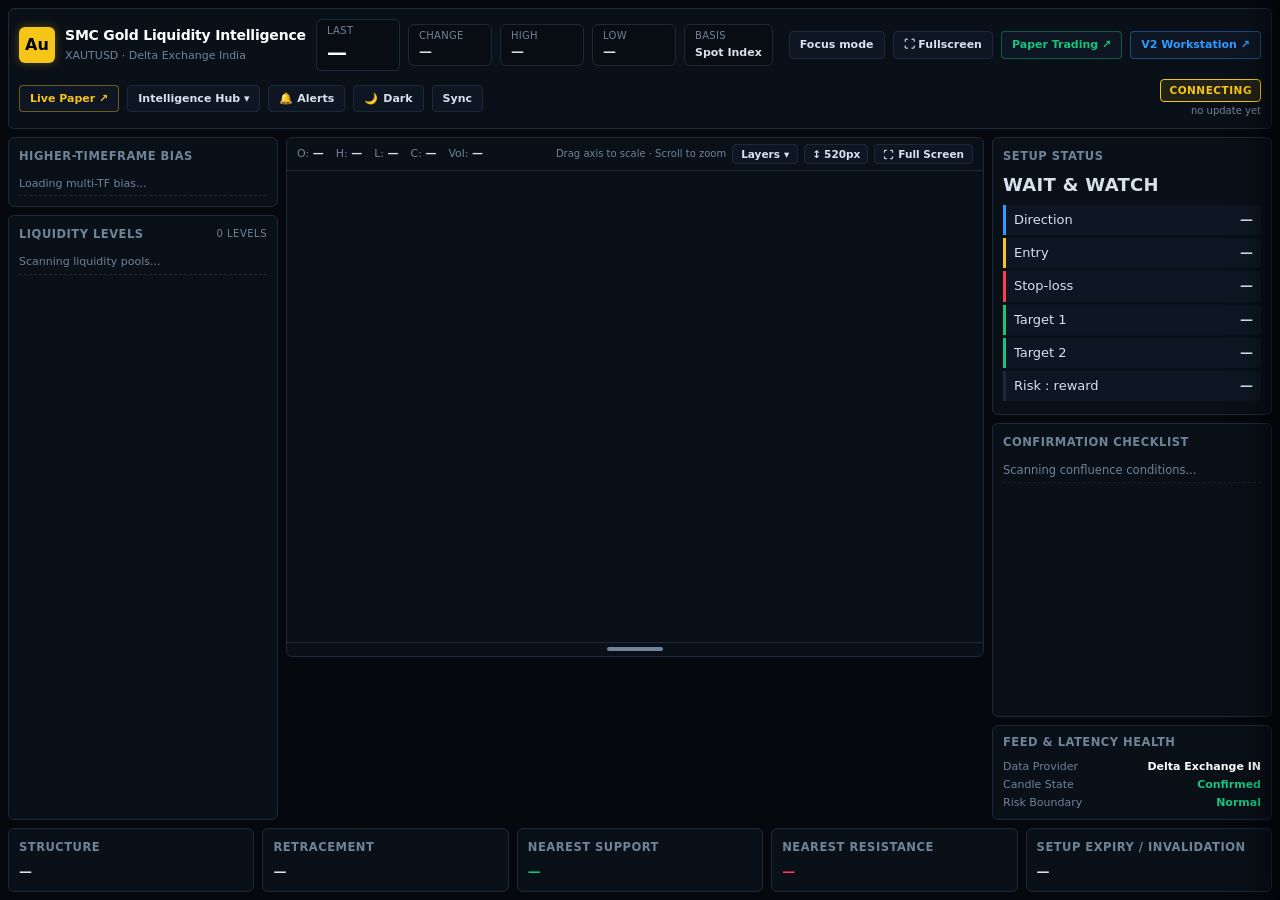
==== frontend/index.html @ 31a8e098 "feat(terminal): add theme switcher, chart resizing, 10M timeframe, separated HTF overlays and live l" ====
<!DOCTYPE html>
<html lang="en">
<head>
  <meta charset="utf-8">
  <meta name="viewport" content="width=device-width, initial-scale=1">
  <meta http-equiv="Cache-Control" content="no-cache, no-store, must-revalidate">
  <meta http-equiv="Pragma" content="no-cache">
  <meta http-equiv="Expires" content="0">
  <title>SMC Gold Liquidity Intelligence · XAUTUSD</title>
  <style>
    :root {
      --bg: #05080d;
      --pn: #0a1018;
      --pn-sub: #080d14;
      --bd: #1b2a3a;
      --tx: #d7e2ee;
      --tx-b: #ffffff;
      --mu: #6f8399;
      --up: #18c37e;
      --dn: #ff3b4e;
      --am: #f5c518;
      --bl: #2f9bff;
      --purp: #a855f7;
      --btn-bg: #0d1622;
      --btn-hover: #132236;
      --btn-on: #0f2540;
      --overlay-bg: rgba(5, 8, 13, 0.85);
      --toast-bg: rgba(13, 22, 34, 0.96);
      --dropdown-bg: rgba(10, 16, 24, 0.96);
      --drawer-shadow: -10px 0 30px rgba(0, 0, 0, 0.7);
      color-scheme: dark;
    }
    [data-theme="midnight"] {
      --bg: #000000;
      --pn: #09090b;
      --pn-sub: #040405;
      --bd: #1e2025;
      --tx: #e2e8f0;
      --tx-b: #ffffff;
      --mu: #71717a;
      --up: #18c37e;
      --dn: #ff3b4e;
      --am: #f5c518;
      --bl: #2f9bff;
      --purp: #a855f7;
      --btn-bg: #121316;
      --btn-hover: #1a1c22;
      --btn-on: #1e2330;
      --overlay-bg: rgba(0, 0, 0, 0.88);
      --toast-bg: rgba(18, 19, 22, 0.96);
      --dropdown-bg: rgba(9, 9, 11, 0.98);
      --drawer-shadow: -10px 0 30px rgba(0, 0, 0, 0.9);
      color-scheme: dark;
    }
    [data-theme="light"] {
      --bg: #f4f6f9;
      --pn: #ffffff;
      --pn-sub: #f8fafc;
      --bd: #cbd5e1;
      --tx: #1e293b;
      --tx-b: #0f172a;
      --mu: #64748b;
      --up: #089981;
      --dn: #f23645;
      --am: #d97706;
      --bl: #2563eb;
      --purp: #9333ea;
      --btn-bg: #f1f5f9;
      --btn-hover: #e2e8f0;
      --btn-on: #dbeafe;
      --overlay-bg: rgba(244, 246, 249, 0.88);
      --toast-bg: rgba(255, 255, 255, 0.98);
      --dropdown-bg: rgba(255, 255, 255, 0.98);
      --drawer-shadow: -10px 0 30px rgba(0, 0, 0, 0.12);
      color-scheme: light;
    }
    * { box-sizing: border-box; }
    html, body {
      margin: 0;
      background: var(--bg);
      color: var(--tx);
      font: 13px/1.4 "Segoe UI", system-ui, -apple-system, sans-serif;
      min-height: 100vh;
      overflow-x: hidden;
    }
    .app {
      display: grid;
      grid-template-columns: 270px 1fr 280px;
      grid-template-rows: auto 1fr auto;
      gap: 8px;
      padding: 8px;
      min-height: 100vh;
    }
    .pn {
      background: var(--pn);
      border: 1px solid var(--bd);
      border-radius: 6px;
      padding: 10px;
      min-width: 0;
    }
    h2 {
      margin: 0 0 8px;
      font-size: 11.5px;
      font-weight: 700;
      color: var(--mu);
      text-transform: uppercase;
      letter-spacing: 0.5px;
      display: flex;
      justify-content: space-between;
      align-items: center;
    }
    header {
      grid-column: 1 / 4;
      display: flex;
      flex-wrap: wrap;
      gap: 8px;
      align-items: center;
    }
    .brand {
      display: flex;
      gap: 10px;
      align-items: center;
      flex: 1 1 240px;
    }
    .logo {
      width: 36px;
      height: 36px;
      border-radius: 6px;
      background: var(--am);
      color: #000;
      font-weight: 800;
      font-size: 16px;
      display: grid;
      place-items: center;
      box-shadow: 0 0 10px rgba(245, 197, 24, 0.3);
      flex-shrink: 0;
    }
    .brand b { display: block; font-size: 14px; font-weight: 700; color: var(--tx-b); letter-spacing: -0.2px; }
    .brand small { color: var(--mu); font-size: 11px; }
    .px { font-size: 20px; font-weight: 700; font-variant-numeric: tabular-nums; color: var(--tx-b); }
    .tile {
      border: 1px solid var(--bd);
      border-radius: 6px;
      padding: 4px 10px;
      min-width: 84px;
      background: var(--pn-sub);
    }
    .tile small { display: block; color: var(--mu); font-size: 10px; text-transform: uppercase; letter-spacing: 0.3px; }
    .tile span { font-weight: 600; font-variant-numeric: tabular-nums; }
    .tfs button, .tg {
      background: var(--btn-bg);
      color: var(--tx);
      border: 1px solid var(--bd);
      border-radius: 4px;
      padding: 5px 10px;
      cursor: pointer;
      font: inherit;
      font-size: 11px;
      font-weight: 600;
      transition: all 0.15s ease;
      display: inline-flex;
      align-items: center;
      gap: 5px;
      text-decoration: none;
    }
    .tfs button:hover, .tg:hover {
      background: var(--btn-hover);
      border-color: var(--mu);
      color: var(--tx-b);
    }
    .tfs button.on, .tg.on {
      border-color: var(--bl);
      background: var(--btn-on);
      color: var(--tx-b);
    }
    .tfs { display: flex; gap: 4px; align-items: center; }
    .badge {
      padding: 3px 8px;
      border-radius: 4px;
      font-weight: 700;
      font-size: 10.5px;
      border: 1px solid;
      letter-spacing: 0.5px;
    }
    .b-ok { color: var(--up); border-color: var(--up); background: rgba(24, 195, 126, 0.1); }
    .b-bad { color: var(--dn); border-color: var(--dn); background: rgba(255, 59, 78, 0.1); }
    .b-warn { color: var(--am); border-color: var(--am); background: rgba(245, 197, 24, 0.1); }
    .col { display: flex; flex-direction: column; gap: 8px; min-width: 0; }
    #chartwrap {
      position: relative;
      padding: 0;
      overflow: hidden;
      display: flex;
      flex-direction: column;
      min-height: 380px;
      height: 520px;
    }
    .chart-toolbar {
      display: flex;
      justify-content: space-between;
      align-items: center;
      padding: 6px 10px;
      background: var(--pn);
      border-bottom: 1px solid var(--bd);
      font-size: 11px;
      z-index: 10;
      flex-shrink: 0;
    }
    .chart-legend {
      display: flex;
      gap: 12px;
      font-variant-numeric: tabular-nums;
      color: var(--mu);
    }
    .chart-legend b { color: var(--tx); font-weight: 600; }
    canvas {
      flex: 1;
      width: 100%;
      min-height: 320px;
      display: block;
      cursor: crosshair;
    }
    .chart-resizer {
      height: 14px;
      background: var(--pn);
      border-top: 1px solid var(--bd);
      cursor: row-resize;
      width: 100%;
      position: absolute;
      bottom: 0;
      left: 0;
      right: 0;
      z-index: 15;
      display: flex;
      justify-content: center;
      align-items: center;
      user-select: none;
      transition: background 0.15s ease;
    }
    .chart-resizer::after {
      content: '';
      width: 56px;
      height: 4px;
      border-radius: 2px;
      background: var(--mu);
      transition: background 0.15s ease, width 0.15s ease;
    }
    .chart-resizer:hover, .chart-resizer.dragging {
      background: rgba(47, 155, 255, 0.2);
    }
    .chart-resizer:hover::after, .chart-resizer.dragging::after {
      background: var(--bl);
      width: 80px;
    }
    #chartwrap:fullscreen, #chartwrap:-webkit-full-screen, #chartwrap.maxed {
      width: 100vw !important;
      height: 100vh !important;
      max-height: 100vh !important;
      min-height: 100vh !important;
      background: var(--bg) !important;
      padding: 0 !important;
      margin: 0 !important;
      border: none !important;
      border-radius: 0 !important;
      z-index: 999999 !important;
    }
    #chartwrap.maxed {
      position: fixed !important;
      inset: 0 !important;
      padding: env(safe-area-inset-top, 0px) env(safe-area-inset-right, 0px) env(safe-area-inset-bottom, 0px) env(safe-area-inset-left, 0px) !important;
    }
    #chartContainer {
      flex: 1;
      width: 100%;
      min-height: 320px;
      position: relative;
    }
    #chartwrap:fullscreen #chartContainer, #chartwrap:-webkit-full-screen #chartContainer, #chartwrap.maxed #chartContainer {
      height: calc(100vh - 36px) !important;
      min-height: calc(100vh - 36px) !important;
    }
    #chartwrap:fullscreen .chart-resizer, #chartwrap:-webkit-full-screen .chart-resizer, #chartwrap.maxed .chart-resizer {
      display: none !important;
    }
    body.chart-max {
      overflow: hidden;
    }
    #overlay {
      position: absolute;
      inset: 0;
      display: none;
      place-items: center;
      text-align: center;
      background: var(--overlay-bg);
      padding: 20px;
      z-index: 20;
    }
    #overlay.show { display: grid; }
    .row {
      display: flex;
      justify-content: space-between;
      padding: 6px 8px;
      border-left: 3px solid var(--bd);
      margin-bottom: 3px;
      background: var(--btn-bg);
      border-radius: 0 4px 4px 0;
    }
    .row b { font-variant-numeric: tabular-nums; }
    .state {
      font-size: 18px;
      font-weight: 800;
      margin: 2px 0 8px;
      letter-spacing: 0.3px;
    }
    .ck { list-style: none; margin: 0; padding: 0; }
    .ck li {
      padding: 4px 0;
      display: flex;
      gap: 8px;
      font-size: 11.5px;
      border-bottom: 1px dashed rgba(27, 42, 58, 0.6);
      align-items: center;
    }
    .ck .y { color: var(--up); }
    .ck .n { color: var(--mu); }
    .tiles {
      grid-column: 1 / 4;
      display: grid;
      grid-template-columns: repeat(auto-fit, minmax(170px, 1fr));
      gap: 8px;
    }
    .lv {
      display: flex;
      justify-content: space-between;
      align-items: center;
      padding: 4px 0;
      border-bottom: 1px dashed var(--bd);
      font-size: 11px;
    }
    .lv b { font-variant-numeric: tabular-nums; }
    .sample { color: var(--am); font-weight: 700; font-size: 10px; margin-left: 4px; }
    .btn {
      margin-top: 10px;
      background: var(--bl);
      color: #00101f;
      border: 0;
      border-radius: 4px;
      padding: 7px 14px;
      font-weight: 700;
      cursor: pointer;
    }
    .btn-exec {
      width: 100%;
      margin-top: 8px;
      background: var(--up);
      color: #000;
      border: none;
      border-radius: 4px;
      padding: 7px 10px;
      font-weight: 800;
      font-size: 11px;
      cursor: pointer;
      display: none;
      align-items: center;
      justify-content: center;
      gap: 6px;
      transition: filter 0.15s ease;
    }
    .btn-exec:hover { filter: brightness(1.15); }
    .btn-exec.show { display: flex; }
    
    /* Sliding Intelligence Drawer */
    .drawer-overlay {
      position: fixed;
      inset: 0;
      background: rgba(0, 0, 0, 0.6);
      z-index: 100;
      opacity: 0;
      pointer-events: none;
      transition: opacity 0.2s ease;
    }
    .drawer-overlay.open { opacity: 1; pointer-events: auto; }
    .drawer {
      position: fixed;
      top: 0;
      right: 0;
      bottom: 0;
      width: 380px;
      max-width: 90vw;
      background: var(--pn);
      border-left: 1px solid var(--bd);
      box-shadow: var(--drawer-shadow);
      z-index: 101;
      display: flex;
      flex-direction: column;
      transform: translateX(100%);
      transition: transform 0.25s cubic-bezier(0.16, 1, 0.3, 1);
    }
    .drawer.open { transform: translateX(0); }
    .drawer-head {
      padding: 10px 14px;
      border-bottom: 1px solid var(--bd);
      display: flex;
      justify-content: space-between;
      align-items: center;
      background: var(--pn-sub);
    }
    .drawer-head b { font-size: 13px; color: var(--tx-b); }
    .drawer-close {
      background: transparent;
      border: none;
      color: var(--mu);
      font-size: 16px;
      cursor: pointer;
      padding: 2px 6px;
    }
    .drawer-tabs {
      display: flex;
      gap: 4px;
      padding: 6px 10px;
      background: var(--pn-sub);
      border-bottom: 1px solid var(--bd);
      overflow-x: auto;
    }
    .d-tab {
      background: transparent;
      border: none;
      color: var(--mu);
      font-size: 11px;
      font-weight: 600;
      padding: 5px 8px;
      border-radius: 4px;
      cursor: pointer;
      white-space: nowrap;
    }
    .d-tab.on { background: var(--btn-on); color: var(--bl); font-weight: 700; }
    .drawer-body {
      flex: 1;
      overflow-y: auto;
      padding: 12px;
      display: flex;
      flex-direction: column;
      gap: 10px;
    }
    .card-sm {
      background: var(--btn-bg);
      border: 1px solid var(--bd);
      border-radius: 5px;
      padding: 8px 10px;
    }
    .card-sm b { font-size: 11.5px; color: var(--tx-b); }
    .card-sm p { margin: 4px 0 0; color: var(--mu); font-size: 11px; line-height: 1.35; }
    .tag-pill {
      font-size: 9.5px;
      font-weight: 700;
      padding: 1px 5px;
      border-radius: 3px;
      display: inline-block;
    }

    /* Layers Dropdown */
    .layers-dropdown {
      position: absolute;
      top: calc(100% + 5px);
      left: 0;
      background: var(--dropdown-bg);
      border: 1px solid var(--bd);
      border-radius: 6px;
      box-shadow: 0 8px 24px rgba(0, 0, 0, 0.5);
      padding: 8px 10px;
      z-index: 100;
      min-width: 220px;
      backdrop-filter: blur(8px);
    }
    .layers-title {
      font-size: 10px;
      font-weight: 700;
      text-transform: uppercase;
      color: var(--mu);
      letter-spacing: 0.5px;
      margin-bottom: 6px;
    }
    .layer-item {
      display: flex;
      align-items: center;
      gap: 7px;
      font-size: 11px;
      color: var(--tx);
      cursor: pointer;
      padding: 3px 0;
      user-select: none;
    }
    .layer-item:hover { color: var(--tx-b); }
    .layer-sw {
      width: 8px;
      height: 8px;
      border-radius: 2px;
      display: inline-block;
      flex-shrink: 0;
    }

    /* Toast Notifications */
    .toast-container {
      position: fixed;
      bottom: 24px;
      left: 50%;
      transform: translateX(-50%);
      display: flex;
      flex-direction: column-reverse;
      gap: 8px;
      z-index: 99999;
      pointer-events: none;
    }
    .toast-msg {
      background: var(--toast-bg);
      border: 1px solid var(--bd);
      border-radius: 6px;
      box-shadow: 0 8px 26px rgba(0, 0, 0, 0.4);
      padding: 8px 14px;
      font-size: 12px;
      color: var(--tx-b);
      display: flex;
      align-items: center;
      gap: 10px;
      pointer-events: auto;
      animation: toastIn 0.25s cubic-bezier(0.16, 1, 0.3, 1);
      transition: opacity 0.3s ease, transform 0.3s ease;
      backdrop-filter: blur(10px);
    }
    @keyframes toastIn {
      from { opacity: 0; transform: translateY(12px); }
      to { opacity: 1; transform: translateY(0); }
    }
    .toast-msg.toast-out {
      opacity: 0;
      transform: translateY(8px);
    }
    .toast-msg.t-ok { border-left: 3px solid var(--up); }
    .toast-msg.t-warn { border-left: 3px solid var(--am); }
    .toast-msg.t-bad { border-left: 3px solid var(--dn); }

    @media(max-width: 1000px) {
      .app { grid-template-columns: 1fr; }
      header, .tiles { grid-column: 1; }
    }
  </style>
</head>
<body>

<div class="app">
  <!-- HEADER -->
  <header class="pn">
    <div class="brand">
      <div class="logo">Au</div>
      <div>
        <b>SMC Gold Liquidity Intelligence</b>
        <small>XAUTUSD · Delta Exchange India</small>
      </div>
    </div>

    <div class="tile"><small>Last</small><span class="px" id="px">—</span></div>
    <div class="tile"><small>Change</small><span id="chg">—</span></div>
    <div class="tile"><small>High</small><span id="hi">—</span></div>
    <div class="tile"><small>Low</small><span id="lo">—</span></div>
    <div class="tile"><small>Basis</small><span id="basis" style="font-size: 11px; font-weight: 600;">Spot Index</span></div>

    <div class="tfs" id="tfs"></div>
    <button class="tg" id="focus" title="Presentation only; suppresses secondary micro levels">Focus mode</button>
    <button class="tg" id="btnHeaderFullscreen" title="Toggle Fullscreen (or press 'F')">⛶ Fullscreen</button>

    <a href="/paper" id="btnOpenPaper" target="_blank" class="tg" style="color: var(--up); border-color: rgba(24, 195, 126, 0.4); text-decoration: none;">
      Paper Trading ↗
    </a>
    <a href="https://smc-dashboard-8mtf.onrender.com/static/smc-workstation-v2.html" id="btnOpenV2" target="_blank" rel="noopener noreferrer" class="tg" style="color: var(--bl); border-color: rgba(47, 155, 255, 0.4); text-decoration: none;" title="Open V2 Workstation on Render">
      V2 Workstation ↗
    </a>
    <a href="https://smc-dashboard-8mtf.onrender.com/paper" id="btnOpenRenderPaper" target="_blank" rel="noopener noreferrer" class="tg" style="color: var(--am); border-color: rgba(245, 197, 24, 0.4); text-decoration: none;" title="Open Live Paper Trading on Render">
      Live Paper ↗
    </a>
    <button class="tg" id="btnHub" title="Open Deep Surveillance Watchlist & Radar">Intelligence Hub ▾</button>
    <button class="tg" id="btnAlerts" title="Notifications & Live Alerts">🔔 Alerts <span class="badge b-warn" id="alertBadge" style="display:none; padding:1px 5px; font-size:9.5px; margin-left:3px;">0</span></button>
    <button class="tg" id="btnTheme" title="Toggle Theme (Dark / Midnight / Light)"><span id="themeIcon">🌙</span> <span id="themeText">Dark</span></button>
    <button class="tg" id="btnSync" title="Sync Market Data">Sync</button>

    <div style="display:flex; flex-direction:column; gap:2px; align-items:flex-end; margin-left:auto;">
      <span class="badge b-warn" id="conn">CONNECTING</span>
      <small id="upd" style="color:var(--mu); font-size:10px;">no update yet</small>
    </div>
  </header>

  <!-- LEFT COLUMN -->
  <aside class="col">
    <div class="pn">
      <h2>Higher-timeframe bias</h2>
      <div id="mtf"><div class="lv"><span style="color:var(--mu)">Loading multi-TF bias...</span></div></div>
    </div>
    <div class="pn" style="flex: 1; overflow-y: auto;">
      <h2>
        Liquidity levels
        <span id="liq-cnt" style="font-size:10px; font-weight:normal; color:var(--mu);">0 levels</span>
      </h2>
      <div id="liq"><div class="lv"><span style="color:var(--mu)">Scanning liquidity pools...</span></div></div>
    </div>
  </aside>

  <!-- CENTER CHART -->
  <main class="pn" id="chartwrap">
    <div class="chart-toolbar">
      <div class="chart-legend" id="legend">
        <span>O: <b id="leg-o">—</b></span>
        <span>H: <b id="leg-h">—</b></span>
        <span>L: <b id="leg-l">—</b></span>
        <span>C: <b id="leg-c">—</b></span>
        <span>Vol: <b id="leg-v">—</b></span>
      </div>
      <div style="display:flex; gap:6px; align-items:center;">
        <span id="chart-hint" style="color:var(--mu); font-size:10px;">Drag axis to scale · Scroll to zoom</span>
        
        <div style="position:relative;">
          <button class="tg" id="btnLayers" title="Toggle overlay layers" style="padding: 2px 8px; font-size: 10.5px; display: inline-flex; align-items: center; gap: 4px;">
            <span>Layers</span> ▾
          </button>
          <div id="layersDropdown" class="layers-dropdown" style="display:none;">
            <div class="layers-title">Higher-Timeframe Overlays</div>
            <label class="layer-item"><input type="checkbox" id="layer-htf-fvg" checked> <span class="layer-sw" style="background:var(--bl)"></span> 4H / 1D Fair Value Gaps</label>
            <label class="layer-item"><input type="checkbox" id="layer-htf-sr" checked> <span class="layer-sw" style="background:var(--purp)"></span> 1D / 1W Key Levels &amp; S/R</label>

            <div class="layers-title" style="margin-top:7px;">Current Timeframe (<span id="layerCurTf">1H</span>)</div>
            <label class="layer-item"><input type="checkbox" id="layer-cur-fvg" checked> <span class="layer-sw" style="background:#22d3ee"></span> Same-TF FVGs</label>
            <label class="layer-item"><input type="checkbox" id="layer-cur-liq" checked> <span class="layer-sw" style="background:var(--am)"></span> Same-TF Liquidity &amp; Levels</label>

            <div class="layers-title" style="margin-top:7px;">Execution &amp; Chart</div>
            <label class="layer-item"><input type="checkbox" id="layer-setups" checked> <span class="layer-sw" style="background:var(--up)"></span> Setup Targets (Entry/SL/TP)</label>
            <label class="layer-item"><input type="checkbox" id="layer-vol" checked> <span class="layer-sw" style="background:#666"></span> Volume Sub-chart</label>
            <div style="border-top:1px solid var(--bd); margin:6px 0; padding-top:6px;">
              <label class="layer-item"><input type="checkbox" id="layer-focus"> <span class="layer-sw" style="background:#fff"></span> Focus Mode (Suppress Minor Noise)</label>
            </div>
          </div>
        </div>

        <button class="tg" id="btnHeightToggle" title="Cycle Chart Height" style="padding: 2px 7px; font-size: 10.5px; display: inline-flex; align-items: center; gap: 3px;">
          ↕ <span id="heightText">520px</span>
        </button>
        <button class="tg" id="btnFullscreen" title="Toggle Fullscreen (or press 'F')" style="padding: 2px 8px; font-size: 10.5px; display: inline-flex; align-items: center; gap: 4px;">
          <svg width="11" height="11" viewBox="0 0 24 24" fill="none" stroke="currentColor" stroke-width="2.2"><path d="M8 3H5a2 2 0 0 0-2 2v3m18 0V5a2 2 0 0 0-2-2h-3m0 18h3a2 2 0 0 0 2-2v-3M3 16v3a2 2 0 0 0 2 2h3"/></svg>
          <span id="fsText">Full Screen</span>
        </button>
      </div>
    </div>
    <div id="chartContainer"></div>
    <canvas id="cv" style="display:none;"></canvas>
    <div class="chart-resizer" id="chartResizer" title="Drag up or down to resize chart height"></div>
    <div id="overlay">
      <div>
        <div id="ovt" style="font-size:16px; font-weight:700">Connecting to Delta Exchange Feed...</div>
        <div id="ovs" style="color:var(--mu); margin:6px 0 12px">Awaiting initial market candles.</div>
        <button class="btn" id="demo">Load labelled sample data</button>
      </div>
    </div>
  </main>

  <!-- RIGHT COLUMN -->
  <aside class="col">
    <div class="pn">
      <h2>Setup status <span class="sample" id="smp"></span></h2>
      <div class="state" id="st">WAIT &amp; WATCH</div>
      <div class="row" style="border-color:var(--bl)"><span>Direction</span><b id="dir">—</b></div>
      <div class="row" style="border-color:var(--am)"><span>Entry</span><b id="en">—</b></div>
      <div class="row" style="border-color:var(--dn)"><span>Stop-loss</span><b id="sl">—</b></div>
      <div class="row" style="border-color:var(--up)"><span>Target 1</span><b id="t1">—</b></div>
      <div class="row" style="border-color:var(--up)"><span>Target 2</span><b id="t2">—</b></div>
      <div class="row"><span>Risk : reward</span><b id="rr">—</b></div>
      <button class="btn-exec" id="btnPaperTrade">⚡ Execute Paper Trade</button>
    </div>
    <div class="pn" style="flex: 1; overflow-y: auto;">
      <h2>Confirmation checklist</h2>
      <ul class="ck" id="ck"><li class="n">Scanning confluence conditions...</li></ul>
    </div>
    <div class="pn" style="font-size:11px; padding: 8px 10px;">
      <h2>Feed &amp; Latency Health</h2>
      <div style="display:flex; justify-content:space-between; margin-bottom:3px;">
        <span style="color:var(--mu)">Data Provider</span><b style="color:var(--tx-b)">Delta Exchange IN</b>
      </div>
      <div style="display:flex; justify-content:space-between; margin-bottom:3px;">
        <span style="color:var(--mu)">Candle State</span><b id="stat-state" style="color:var(--up)">Confirmed</b>
      </div>
      <div style="display:flex; justify-content:space-between;">
        <span style="color:var(--mu)">Risk Boundary</span><b id="stat-risk" style="color:var(--up)">Normal</b>
      </div>
    </div>
  </aside>

  <!-- BOTTOM TILES -->
  <section class="tiles">
    <div class="pn"><h2>Structure</h2><b id="t-str">—</b></div>
    <div class="pn"><h2>Retracement</h2><b id="t-ret">—</b></div>
    <div class="pn"><h2>Nearest support</h2><b id="t-sup" style="color:var(--up)">—</b></div>
    <div class="pn"><h2>Nearest resistance</h2><b id="t-res" style="color:var(--dn)">—</b></div>
    <div class="pn"><h2>Setup expiry / invalidation</h2><b id="t-exp">—</b></div>
  </section>
</div>

<!-- SLIDE DRAWER (Intelligence Hub: Watchlist, Radar, Events) -->
<div class="drawer-overlay" id="drawerOverlay"></div>
<aside class="drawer" id="drawer">
  <div class="drawer-head">
    <b>Intelligence Hub · Surveillance Deep Dive</b>
    <button class="drawer-close" id="btnCloseDrawer">✕</button>
  </div>
  <div class="drawer-tabs">
    <button class="d-tab on" data-pane="pane-wl">Watchlist</button>
    <button class="d-tab" data-pane="pane-alerts">Live Alerts <span class="badge b-warn" id="drawerAlertBadge" style="display:none; padding:1px 5px; font-size:9px; margin-left:2px;">0</span></button>
    <button class="d-tab" data-pane="pane-radar">Liquidity Radar</button>
    <button class="d-tab" data-pane="pane-events">Structural Events</button>
  </div>
  <div class="drawer-body">
    <!-- Watchlist Pane -->
    <div id="pane-wl" class="d-pane" style="display: flex; flex-direction: column; gap: 8px;">
      <div style="display:flex; gap:4px; flex-wrap:wrap; margin-bottom:4px;">
        <button class="tg on" style="padding:2px 8px; font-size:10px;" id="filterAll">All</button>
        <button class="tg" style="padding:2px 8px; font-size:10px;" id="filterAbove">Above Price</button>
        <button class="tg" style="padding:2px 8px; font-size:10px;" id="filterBelow">Below Price</button>
        <button class="tg" style="padding:2px 8px; font-size:10px;" id="filterHigh">High Priority</button>
      </div>
      <div id="wl-items" style="display:flex; flex-direction:column; gap:6px;">
        <div class="card-sm"><p>Loading surveillance watchlist...</p></div>
      </div>
    </div>

    <!-- Live Alerts Pane -->
    <div id="pane-alerts" class="d-pane" style="display: none; flex-direction: column; gap: 8px;">
      <div style="display:flex; justify-content:space-between; align-items:center; margin-bottom:4px;">
        <span style="font-size:11px; color:var(--mu);">Live market alerts &amp; signal transitions</span>
        <button class="tg" id="btnDismissAllAlerts" style="padding:2px 8px; font-size:10px;">Dismiss All</button>
      </div>
      <div id="alerts-items" style="display:flex; flex-direction:column; gap:6px;">
        <div class="card-sm"><p>No alerts triggered yet in this session.</p></div>
      </div>
    </div>

    <!-- Liquidity Radar Pane -->
    <div id="pane-radar" class="d-pane" style="display: none; flex-direction: column; gap: 8px;">
      <div class="card-sm" style="border-left: 3px solid var(--purp);">
        <b>Hidden Liquidity Pool Detection</b>
        <p>Clusters of stops detected near equal highs/lows and significant multi-touch swing boundaries.</p>
      </div>
      <div id="radar-items" style="display:flex; flex-direction:column; gap:6px;">
        <div class="card-sm"><p>Scanning order-flow liquidity pools...</p></div>
      </div>
    </div>

    <!-- Events Feed Pane -->
    <div id="pane-events" class="d-pane" style="display: none; flex-direction: column; gap: 8px;">
      <div class="card-sm" style="border-left: 3px solid var(--bl);">
        <b>Live Structural Event Log</b>
        <p>Chronological feed of key-level touches, liquidity sweeps, and BOS/CHoCH confirmations.</p>
      </div>
      <div id="events-items" style="display:flex; flex-direction:column; gap:6px;">
        <div class="card-sm"><p>No structural events triggered in this session yet.</p></div>
      </div>
    </div>
  </div>
</aside>

<!-- Floating Toast Notifications -->
<div id="toastContainer" class="toast-container"></div>

<script src="/static/lightweight-charts.js"></script>
<script src="/static/app.js?v=4.5"></script>
</body>
</html>
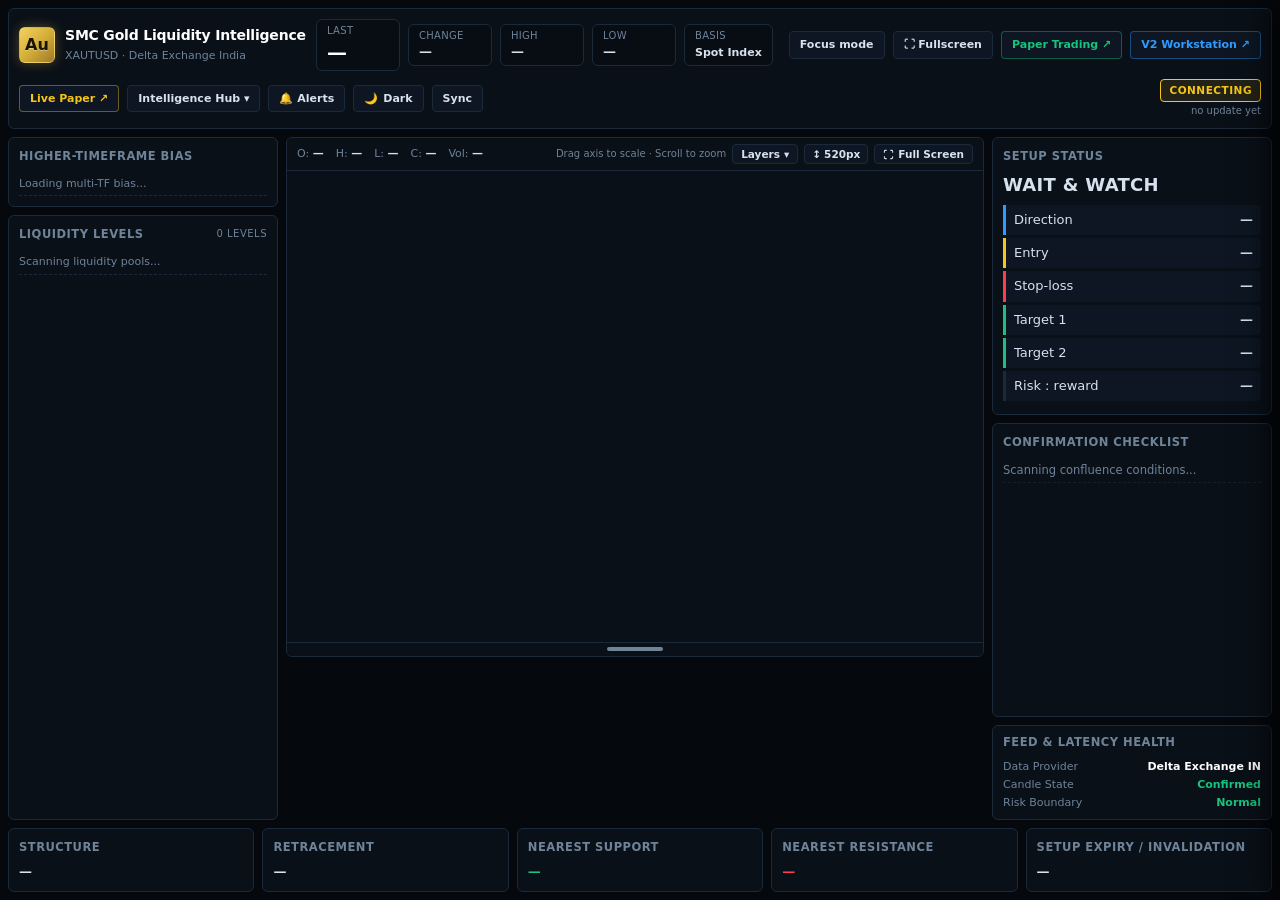
==== commit cea5c3be: "style: set metallic gold gradient for Au logo and volume unchecked by default" ====
--- a/frontend/index.html
+++ b/frontend/index.html
@@ -126,13 +126,15 @@
       width: 36px;
       height: 36px;
       border-radius: 6px;
-      background: var(--am);
-      color: #000;
+      background: linear-gradient(135deg, #f5d061 0%, #d4af37 50%, #9e782f 100%);
+      color: #1a1200;
       font-weight: 800;
       font-size: 16px;
       display: grid;
       place-items: center;
-      box-shadow: 0 0 10px rgba(245, 197, 24, 0.3);
+      box-shadow: 0 0 12px rgba(212, 175, 55, 0.35);
+      border: 1px solid rgba(255, 235, 150, 0.3);
+      text-shadow: 0 1px 0 rgba(255, 255, 255, 0.35);
       flex-shrink: 0;
     }
     .brand b { display: block; font-size: 14px; font-weight: 700; color: var(--tx-b); letter-spacing: -0.2px; }
@@ -631,7 +633,7 @@
 
             <div class="layers-title" style="margin-top:7px;">Execution &amp; Chart</div>
             <label class="layer-item"><input type="checkbox" id="layer-setups" checked> <span class="layer-sw" style="background:var(--up)"></span> Setup Targets (Entry/SL/TP)</label>
-            <label class="layer-item"><input type="checkbox" id="layer-vol" checked> <span class="layer-sw" style="background:#666"></span> Volume Sub-chart</label>
+            <label class="layer-item"><input type="checkbox" id="layer-vol"> <span class="layer-sw" style="background:#666"></span> Volume Sub-chart</label>
             <div style="border-top:1px solid var(--bd); margin:6px 0; padding-top:6px;">
               <label class="layer-item"><input type="checkbox" id="layer-focus"> <span class="layer-sw" style="background:#fff"></span> Focus Mode (Suppress Minor Noise)</label>
             </div>
@@ -766,6 +768,6 @@
 <div id="toastContainer" class="toast-container"></div>
 
 <script src="/static/lightweight-charts.js"></script>
-<script src="/static/app.js?v=4.5"></script>
+<script src="/static/app.js?v=4.6"></script>
 </body>
 </html>
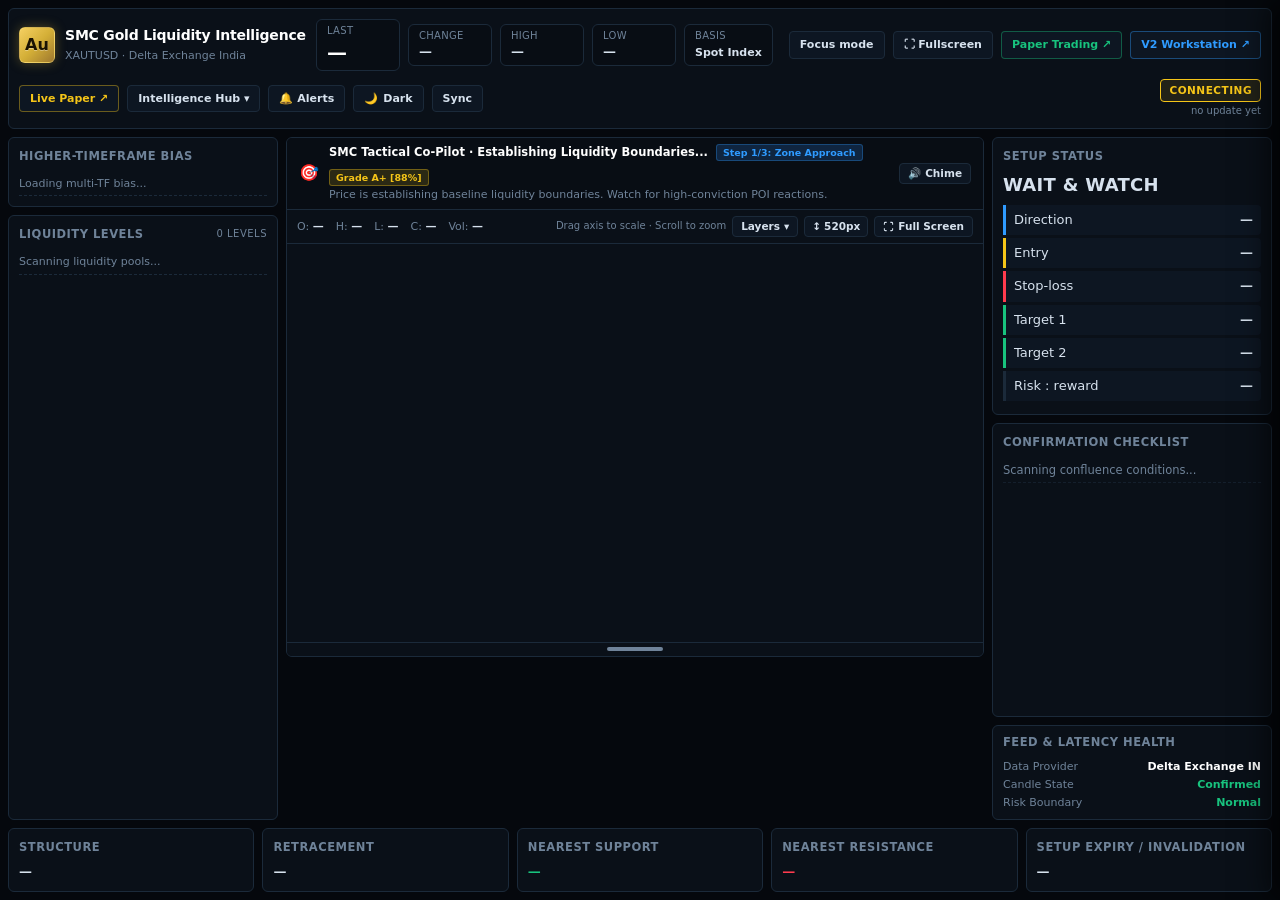
==== commit 2c1fb346: "feat: adaptive zone reliability memory, real-time tactical co-pilot, and enhanced proximity alert sy" ====
--- a/frontend/index.html
+++ b/frontend/index.html
@@ -539,7 +539,87 @@
     }
     .toast-msg.t-ok { border-left: 3px solid var(--up); }
     .toast-msg.t-warn { border-left: 3px solid var(--am); }
-    .toast-msg.t-bad { border-left: 3px solid var(--dn); }
+    /* Tactical Co-Pilot Guidance Banner */
+    .copilot-bar {
+      display: flex;
+      justify-content: space-between;
+      align-items: center;
+      padding: 6px 12px;
+      background: var(--pn-sub);
+      border-bottom: 1px solid var(--bd);
+      gap: 10px;
+      z-index: 12;
+      flex-shrink: 0;
+      transition: background 0.2s ease, border-color 0.2s ease;
+    }
+    .copilot-left {
+      display: flex;
+      align-items: center;
+      gap: 10px;
+      min-width: 0;
+      flex: 1;
+    }
+    .copilot-icon {
+      font-size: 16px;
+      flex-shrink: 0;
+      line-height: 1;
+      animation: pulseIcon 2s infinite ease-in-out;
+    }
+    @keyframes pulseIcon {
+      0%, 100% { transform: scale(1); }
+      50% { transform: scale(1.15); }
+    }
+    .copilot-text {
+      display: flex;
+      flex-direction: column;
+      gap: 2px;
+      min-width: 0;
+      flex: 1;
+    }
+    .copilot-head {
+      display: flex;
+      align-items: center;
+      gap: 8px;
+      flex-wrap: wrap;
+    }
+    .copilot-head b {
+      font-size: 11.5px;
+      color: var(--tx-b);
+      white-space: nowrap;
+      overflow: hidden;
+      text-overflow: ellipsis;
+    }
+    .copilot-chip {
+      font-size: 9.5px;
+      font-weight: 700;
+      padding: 1px 6px;
+      border-radius: 3px;
+      background: var(--btn-on);
+      color: var(--bl);
+      border: 1px solid rgba(47, 155, 255, 0.3);
+      white-space: nowrap;
+    }
+    .copilot-grade {
+      font-size: 9.5px;
+      font-weight: 700;
+      padding: 1px 6px;
+      border-radius: 3px;
+      background: rgba(245, 197, 24, 0.15);
+      color: var(--am);
+      border: 1px solid rgba(245, 197, 24, 0.35);
+      white-space: nowrap;
+    }
+    .copilot-sub {
+      font-size: 11px;
+      color: var(--mu);
+      line-height: 1.35;
+    }
+    .copilot-right {
+      display: flex;
+      align-items: center;
+      gap: 6px;
+      flex-shrink: 0;
+    }
 
     @media(max-width: 1000px) {
       .app { grid-template-columns: 1fr; }
@@ -607,6 +687,26 @@
 
   <!-- CENTER CHART -->
   <main class="pn" id="chartwrap">
+    <!-- Tactical Co-Pilot Guidance Banner -->
+    <div class="copilot-bar" id="copilotBar">
+      <div class="copilot-left">
+        <span class="copilot-icon" id="copilotIcon">🎯</span>
+        <div class="copilot-text">
+          <div class="copilot-head">
+            <b id="copilotHeadline">SMC Tactical Co-Pilot · Establishing Liquidity Boundaries...</b>
+            <span class="copilot-chip" id="copilotStep">Step 1/3: Zone Approach</span>
+            <span class="copilot-grade" id="copilotGrade">Grade A+ [88%]</span>
+          </div>
+          <div class="copilot-sub" id="copilotActionPlan">Price is establishing baseline liquidity boundaries. Watch for high-conviction POI reactions.</div>
+        </div>
+      </div>
+      <div class="copilot-right">
+        <button class="tg" id="btnAudioMode" title="Toggle Alerts Audio (Chime / Voice / Mute)" style="padding:2px 8px; font-size:10.5px; display:inline-flex; align-items:center; gap:4px;">
+          <span id="audioModeIcon">🔊</span> <span id="audioModeText">Chime</span>
+        </button>
+      </div>
+    </div>
+
     <div class="chart-toolbar">
       <div class="chart-legend" id="legend">
         <span>O: <b id="leg-o">—</b></span>
@@ -712,6 +812,7 @@
   <div class="drawer-tabs">
     <button class="d-tab on" data-pane="pane-wl">Watchlist</button>
     <button class="d-tab" data-pane="pane-alerts">Live Alerts <span class="badge b-warn" id="drawerAlertBadge" style="display:none; padding:1px 5px; font-size:9px; margin-left:2px;">0</span></button>
+    <button class="d-tab" data-pane="pane-insights">Zone Insights</button>
     <button class="d-tab" data-pane="pane-radar">Liquidity Radar</button>
     <button class="d-tab" data-pane="pane-events">Structural Events</button>
   </div>
@@ -740,6 +841,22 @@
       </div>
     </div>
 
+    <!-- Zone Insights Pane -->
+    <div id="pane-insights" class="d-pane" style="display: none; flex-direction: column; gap: 8px;">
+      <div class="card-sm" style="border-left: 3px solid var(--am);">
+        <b>Persistent Zone Reliability & Intelligence</b>
+        <p>Adaptive institutional memory. Ranks historical key zones by bounce frequency, sweep reactions, and reliability score.</p>
+      </div>
+      <div style="display:grid; grid-template-columns: repeat(2, 1fr); gap:6px;">
+        <div class="card-sm"><span style="color:var(--mu); font-size:10px; text-transform:uppercase;">System Reliability</span><div style="font-size:16px; font-weight:800; color:var(--up);" id="ins-reliability">86.2%</div></div>
+        <div class="card-sm"><span style="color:var(--mu); font-size:10px; text-transform:uppercase;">High-Conviction POIs</span><div style="font-size:16px; font-weight:800; color:var(--bl);" id="ins-high-conviction">0 Zones</div></div>
+      </div>
+      <div class="layers-title" style="margin-top:4px;">Top Performing Institutional POIs</div>
+      <div id="insights-zones" style="display:flex; flex-direction:column; gap:6px;">
+        <div class="card-sm"><p>Compiling historical zone outcomes...</p></div>
+      </div>
+    </div>
+
     <!-- Liquidity Radar Pane -->
     <div id="pane-radar" class="d-pane" style="display: none; flex-direction: column; gap: 8px;">
       <div class="card-sm" style="border-left: 3px solid var(--purp);">
@@ -768,6 +885,6 @@
 <div id="toastContainer" class="toast-container"></div>
 
 <script src="/static/lightweight-charts.js"></script>
-<script src="/static/app.js?v=4.6"></script>
+<script src="/static/app.js?v=4.7"></script>
 </body>
 </html>
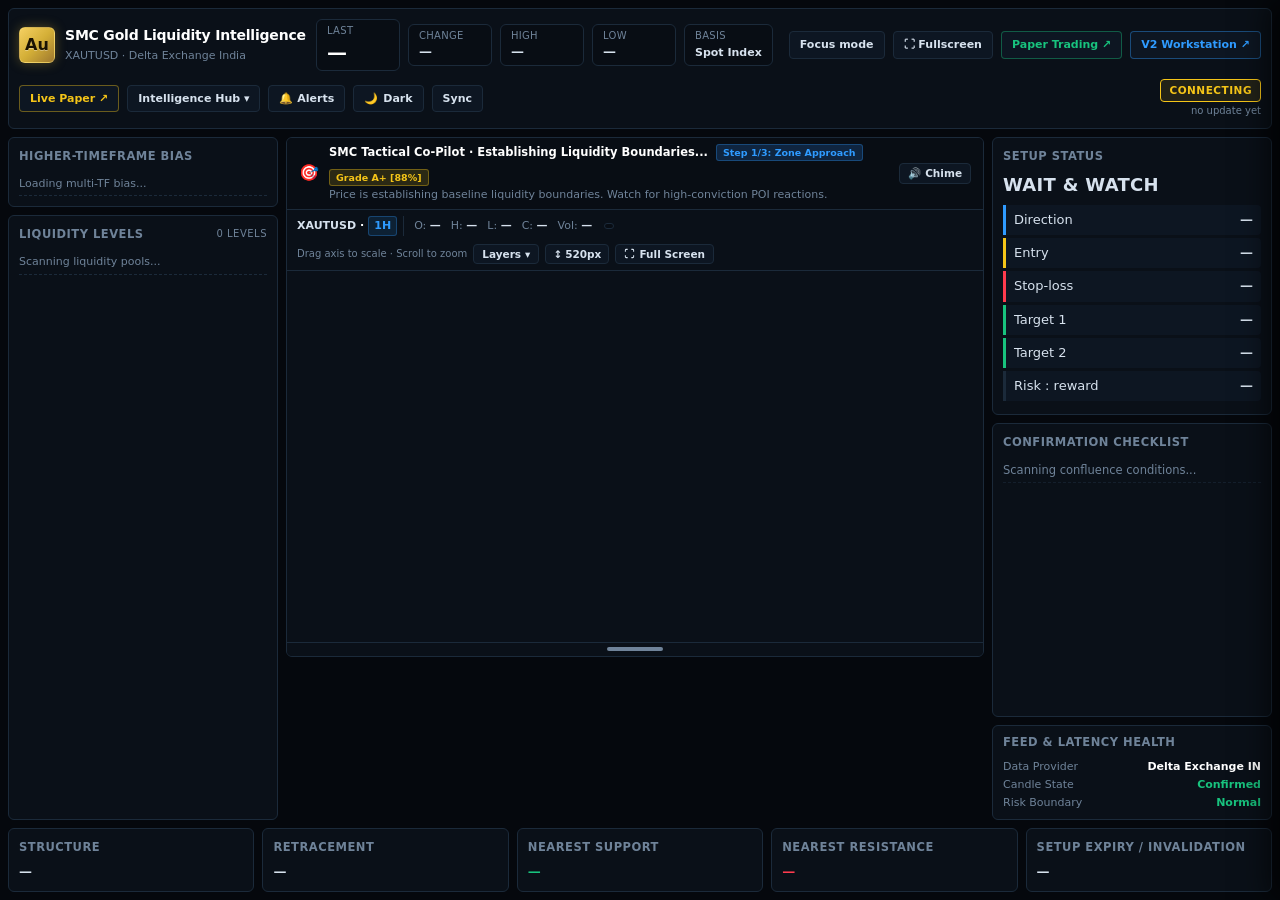
==== commit c1cf04c0: "feat(fullscreen): display active timeframe and enable timeframe switching in fullscreen mode" ====
--- a/frontend/index.html
+++ b/frontend/index.html
@@ -207,14 +207,84 @@
       font-size: 11px;
       z-index: 10;
       flex-shrink: 0;
+      gap: 8px;
+      flex-wrap: wrap;
+    }
+    .chart-toolbar-left {
+      display: flex;
+      align-items: center;
+      gap: 12px;
+      flex-wrap: wrap;
+      min-width: 0;
     }
     .chart-legend {
       display: flex;
-      gap: 12px;
+      gap: 10px;
       font-variant-numeric: tabular-nums;
       color: var(--mu);
+      align-items: center;
     }
     .chart-legend b { color: var(--tx); font-weight: 600; }
+    .chart-legend .leg-sym {
+      color: var(--tx-b);
+      font-weight: 700;
+      padding-right: 6px;
+      border-right: 1px solid var(--bd);
+      display: inline-flex;
+      align-items: center;
+      gap: 4px;
+    }
+    .chart-legend #leg-tf {
+      color: var(--bl);
+      font-weight: 800;
+      background: rgba(47, 155, 255, 0.12);
+      padding: 1px 5px;
+      border-radius: 3px;
+      border: 1px solid rgba(47, 155, 255, 0.3);
+    }
+    .chart-tfs {
+      display: inline-flex;
+      gap: 3px;
+      align-items: center;
+      background: var(--pn-sub);
+      padding: 2px 4px;
+      border-radius: 5px;
+      border: 1px solid var(--bd);
+    }
+    .chart-tf-label {
+      color: var(--mu);
+      font-size: 9.5px;
+      font-weight: 700;
+      letter-spacing: 0.5px;
+      padding: 0 3px;
+      user-select: none;
+    }
+    .chart-tfs button {
+      background: var(--btn-bg);
+      color: var(--tx);
+      border: 1px solid var(--bd);
+      border-radius: 3px;
+      padding: 2px 6px;
+      cursor: pointer;
+      font: inherit;
+      font-size: 10px;
+      font-weight: 600;
+      transition: all 0.15s ease;
+      line-height: 1.3;
+      user-select: none;
+    }
+    .chart-tfs button:hover {
+      background: var(--btn-hover);
+      border-color: var(--mu);
+      color: var(--tx-b);
+    }
+    .chart-tfs button.on {
+      border-color: var(--bl);
+      background: var(--btn-on);
+      color: var(--tx-b);
+      font-weight: 700;
+      box-shadow: 0 0 6px rgba(47, 155, 255, 0.4);
+    }
     canvas {
       flex: 1;
       width: 100%;
@@ -278,14 +348,44 @@
       position: relative;
     }
     #chartwrap:fullscreen #chartContainer, #chartwrap:-webkit-full-screen #chartContainer, #chartwrap.maxed #chartContainer {
-      height: calc(100vh - 36px) !important;
-      min-height: calc(100vh - 36px) !important;
+      flex: 1 1 0% !important;
+      height: auto !important;
+      min-height: 0 !important;
+      max-height: none !important;
+      width: 100% !important;
+      overflow: hidden !important;
+    }
+    #chartwrap:fullscreen canvas#cv, #chartwrap:-webkit-full-screen canvas#cv, #chartwrap.maxed canvas#cv {
+      flex: 1 1 0% !important;
+      height: auto !important;
+      min-height: 0 !important;
     }
     #chartwrap:fullscreen .chart-resizer, #chartwrap:-webkit-full-screen .chart-resizer, #chartwrap.maxed .chart-resizer {
       display: none !important;
     }
+    #chartwrap:fullscreen #btnHeightToggle, #chartwrap:-webkit-full-screen #btnHeightToggle, #chartwrap.maxed #btnHeightToggle {
+      display: none !important;
+    }
+    #chartwrap:fullscreen .chart-toolbar, #chartwrap:-webkit-full-screen .chart-toolbar, #chartwrap.maxed .chart-toolbar {
+      padding: 8px 14px !important;
+    }
     body.chart-max {
       overflow: hidden;
+    }
+
+    /* Right price bar (ns-resize) & bottom horizontal time bar (ew-resize) cursor shapes */
+    #chartContainer table tr:first-child td:last-child,
+    #chartContainer table tr:first-child td:last-child canvas,
+    .tv-lightweight-charts table tr:first-child td:last-child,
+    .tv-lightweight-charts table tr:first-child td:last-child canvas {
+      cursor: ns-resize !important;
+    }
+
+    #chartContainer table tr:last-child td:first-child,
+    #chartContainer table tr:last-child td:first-child canvas,
+    .tv-lightweight-charts table tr:last-child td:first-child,
+    .tv-lightweight-charts table tr:last-child td:first-child canvas {
+      cursor: ew-resize !important;
     }
     #overlay {
       position: absolute;
@@ -708,12 +808,16 @@
     </div>
 
     <div class="chart-toolbar">
-      <div class="chart-legend" id="legend">
-        <span>O: <b id="leg-o">—</b></span>
-        <span>H: <b id="leg-h">—</b></span>
-        <span>L: <b id="leg-l">—</b></span>
-        <span>C: <b id="leg-c">—</b></span>
-        <span>Vol: <b id="leg-v">—</b></span>
+      <div class="chart-toolbar-left">
+        <div class="chart-legend" id="legend">
+          <span class="leg-sym"><b>XAUTUSD</b> · <b id="leg-tf">1H</b></span>
+          <span>O: <b id="leg-o">—</b></span>
+          <span>H: <b id="leg-h">—</b></span>
+          <span>L: <b id="leg-l">—</b></span>
+          <span>C: <b id="leg-c">—</b></span>
+          <span>Vol: <b id="leg-v">—</b></span>
+        </div>
+        <div id="chartTfs" class="chart-tfs" role="toolbar" aria-label="Chart Timeframes"></div>
       </div>
       <div style="display:flex; gap:6px; align-items:center;">
         <span id="chart-hint" style="color:var(--mu); font-size:10px;">Drag axis to scale · Scroll to zoom</span>
@@ -885,6 +989,6 @@
 <div id="toastContainer" class="toast-container"></div>
 
 <script src="/static/lightweight-charts.js"></script>
-<script src="/static/app.js?v=4.7"></script>
+<script src="/static/app.js?v=5.0"></script>
 </body>
 </html>
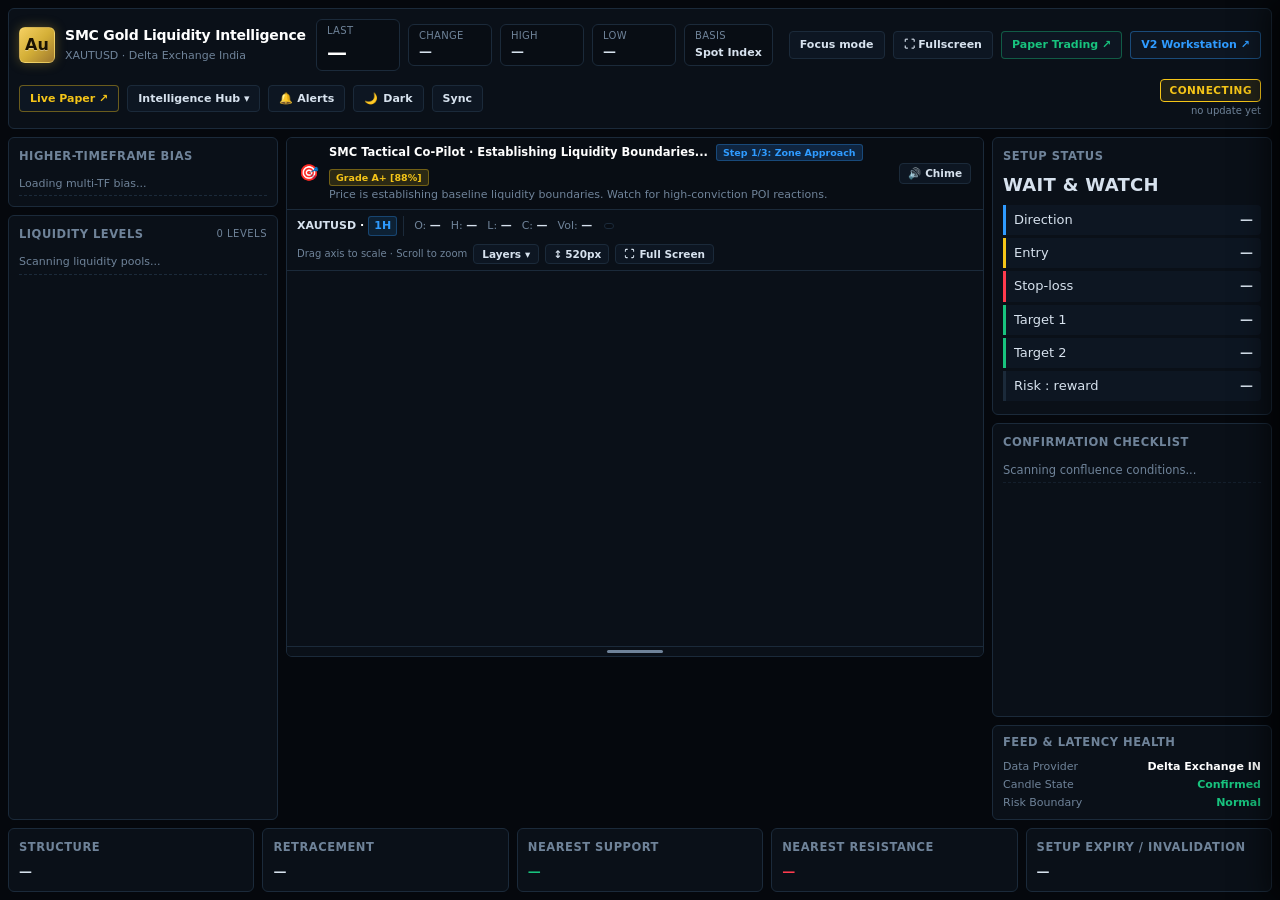
==== commit 7f342d50: "fix(chart): align chart structure with V2 workstation to display bottom timeline and exact IST time " ====
--- a/frontend/index.html
+++ b/frontend/index.html
@@ -285,34 +285,46 @@
       font-weight: 700;
       box-shadow: 0 0 6px rgba(47, 155, 255, 0.4);
     }
-    canvas {
-      flex: 1;
+    .chart-stage {
+      position: relative;
+      flex: 1 1 0%;
+      min-height: 280px;
       width: 100%;
-      min-height: 320px;
+      overflow: hidden;
+    }
+    #chartContainer {
+      position: absolute;
+      inset: 0;
+      width: 100%;
+      height: 100%;
+    }
+    canvas#cv {
+      position: absolute;
+      inset: 0;
+      width: 100%;
+      height: 100%;
       display: block;
       cursor: crosshair;
     }
     .chart-resizer {
-      height: 14px;
+      height: 10px;
       background: var(--pn);
       border-top: 1px solid var(--bd);
       cursor: row-resize;
       width: 100%;
-      position: absolute;
-      bottom: 0;
-      left: 0;
-      right: 0;
-      z-index: 15;
+      flex-shrink: 0;
       display: flex;
       justify-content: center;
       align-items: center;
       user-select: none;
       transition: background 0.15s ease;
+      position: relative;
+      z-index: 5;
     }
     .chart-resizer::after {
       content: '';
       width: 56px;
-      height: 4px;
+      height: 3px;
       border-radius: 2px;
       background: var(--mu);
       transition: background 0.15s ease, width 0.15s ease;
@@ -341,13 +353,7 @@
       inset: 0 !important;
       padding: env(safe-area-inset-top, 0px) env(safe-area-inset-right, 0px) env(safe-area-inset-bottom, 0px) env(safe-area-inset-left, 0px) !important;
     }
-    #chartContainer {
-      flex: 1;
-      width: 100%;
-      min-height: 320px;
-      position: relative;
-    }
-    #chartwrap:fullscreen #chartContainer, #chartwrap:-webkit-full-screen #chartContainer, #chartwrap.maxed #chartContainer {
+    #chartwrap:fullscreen .chart-stage, #chartwrap:-webkit-full-screen .chart-stage, #chartwrap.maxed .chart-stage {
       flex: 1 1 0% !important;
       height: auto !important;
       min-height: 0 !important;
@@ -355,10 +361,17 @@
       width: 100% !important;
       overflow: hidden !important;
     }
+    #chartwrap:fullscreen #chartContainer, #chartwrap:-webkit-full-screen #chartContainer, #chartwrap.maxed #chartContainer {
+      position: absolute !important;
+      inset: 0 !important;
+      width: 100% !important;
+      height: 100% !important;
+    }
     #chartwrap:fullscreen canvas#cv, #chartwrap:-webkit-full-screen canvas#cv, #chartwrap.maxed canvas#cv {
-      flex: 1 1 0% !important;
-      height: auto !important;
-      min-height: 0 !important;
+      position: absolute !important;
+      inset: 0 !important;
+      width: 100% !important;
+      height: 100% !important;
     }
     #chartwrap:fullscreen .chart-resizer, #chartwrap:-webkit-full-screen .chart-resizer, #chartwrap.maxed .chart-resizer {
       display: none !important;
@@ -853,16 +866,19 @@
         </button>
       </div>
     </div>
-    <div id="chartContainer"></div>
-    <canvas id="cv" style="display:none;"></canvas>
+    <!-- Chart Stage (Matching SMC Workstation V2 Structure) -->
+    <div class="chart-stage" id="chartStage">
+      <div id="chartContainer"></div>
+      <canvas id="cv" style="display:none;"></canvas>
+      <div id="overlay">
+        <div>
+          <div id="ovt" style="font-size:16px; font-weight:700">Connecting to Delta Exchange Feed...</div>
+          <div id="ovs" style="color:var(--mu); margin:6px 0 12px">Awaiting initial market candles.</div>
+          <button class="btn" id="demo">Load labelled sample data</button>
+        </div>
+      </div>
+    </div>
     <div class="chart-resizer" id="chartResizer" title="Drag up or down to resize chart height"></div>
-    <div id="overlay">
-      <div>
-        <div id="ovt" style="font-size:16px; font-weight:700">Connecting to Delta Exchange Feed...</div>
-        <div id="ovs" style="color:var(--mu); margin:6px 0 12px">Awaiting initial market candles.</div>
-        <button class="btn" id="demo">Load labelled sample data</button>
-      </div>
-    </div>
   </main>
 
   <!-- RIGHT COLUMN -->
@@ -989,6 +1005,6 @@
 <div id="toastContainer" class="toast-container"></div>
 
 <script src="/static/lightweight-charts.js"></script>
-<script src="/static/app.js?v=5.0"></script>
+<script src="/static/app.js?v=5.1"></script>
 </body>
 </html>
